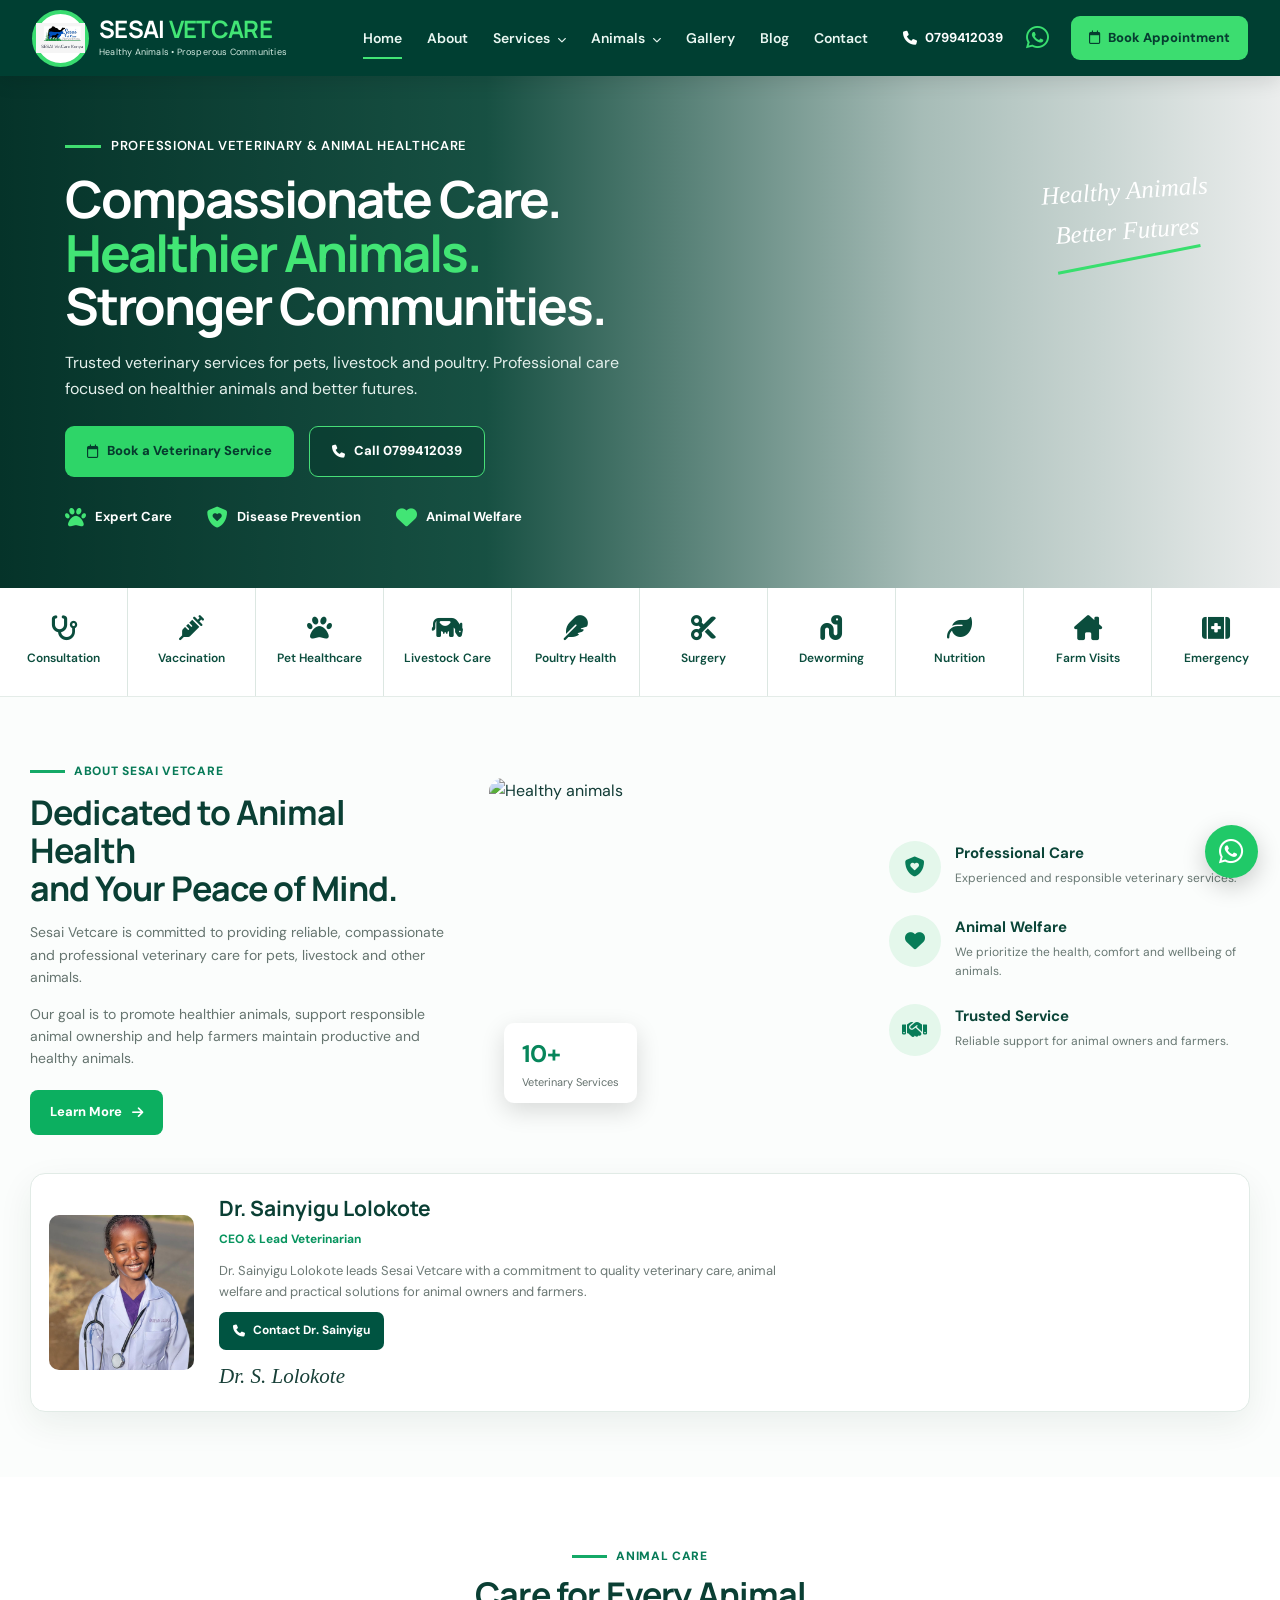
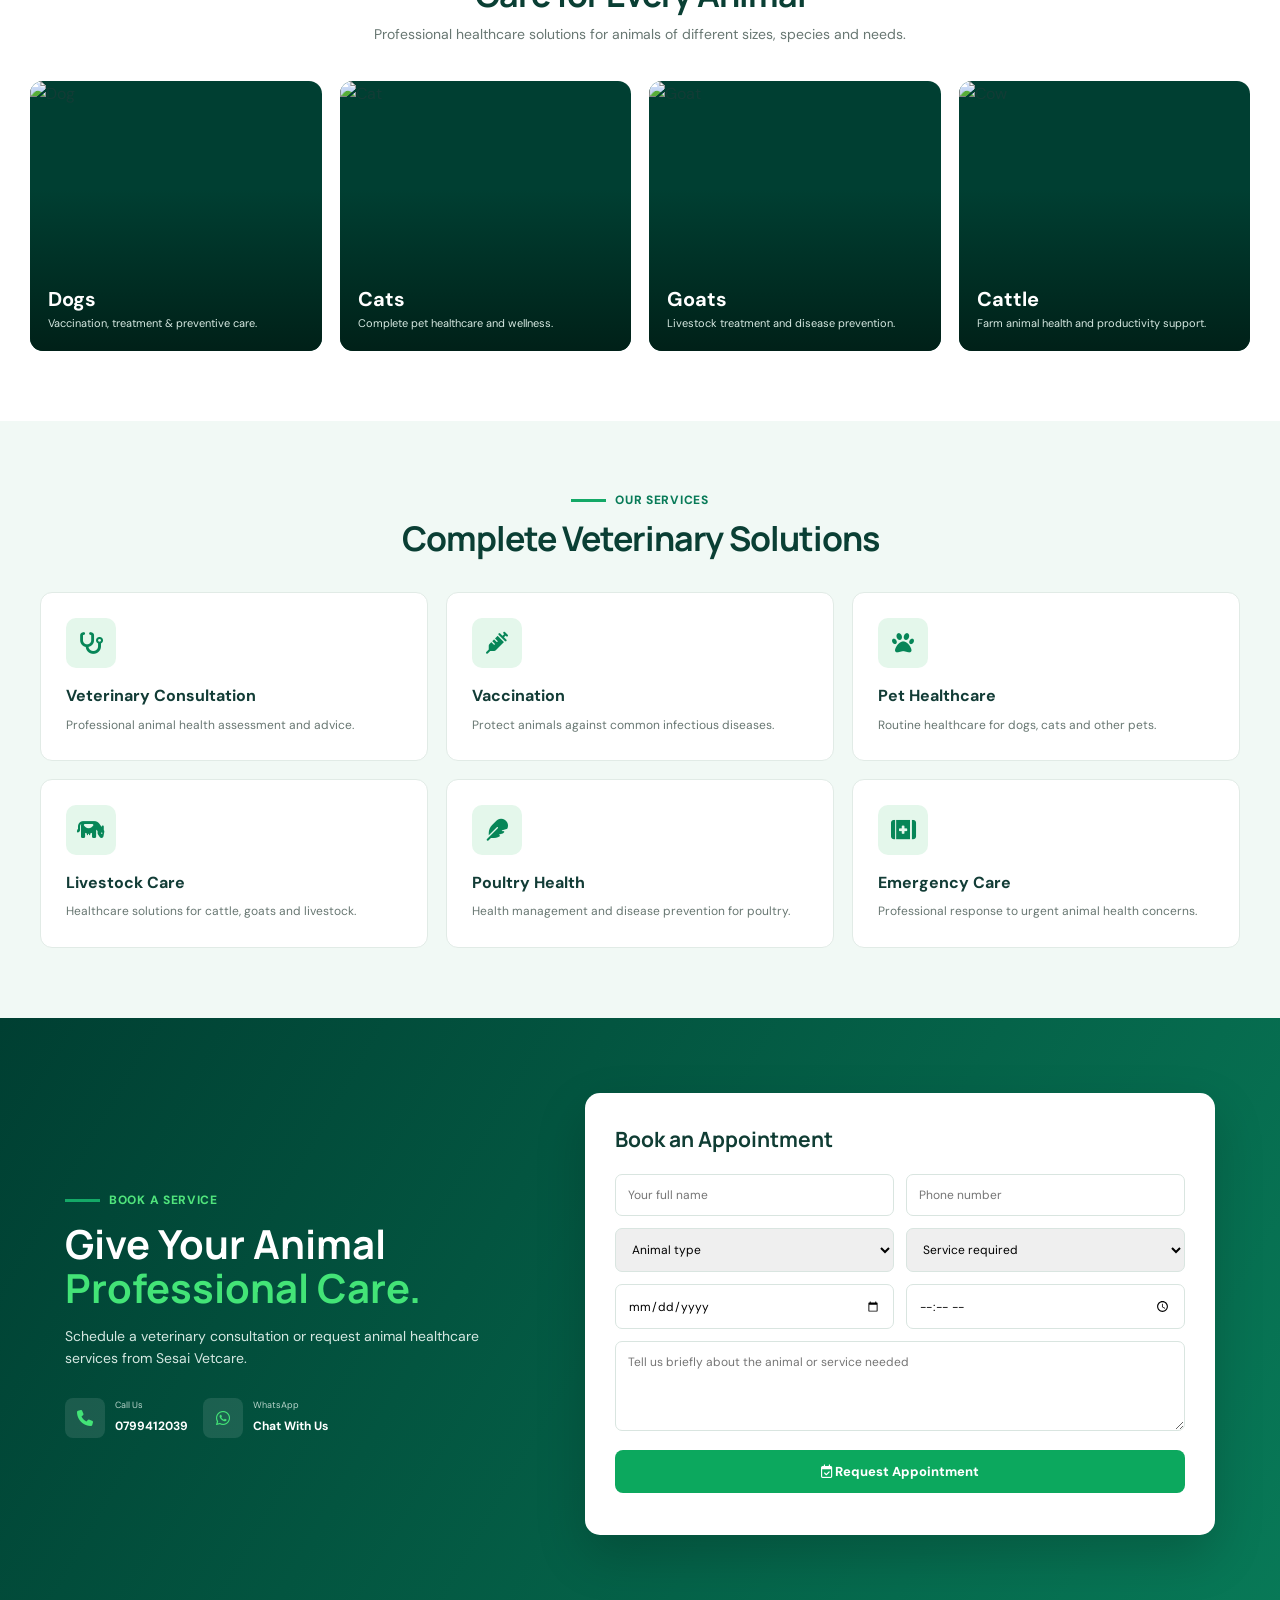
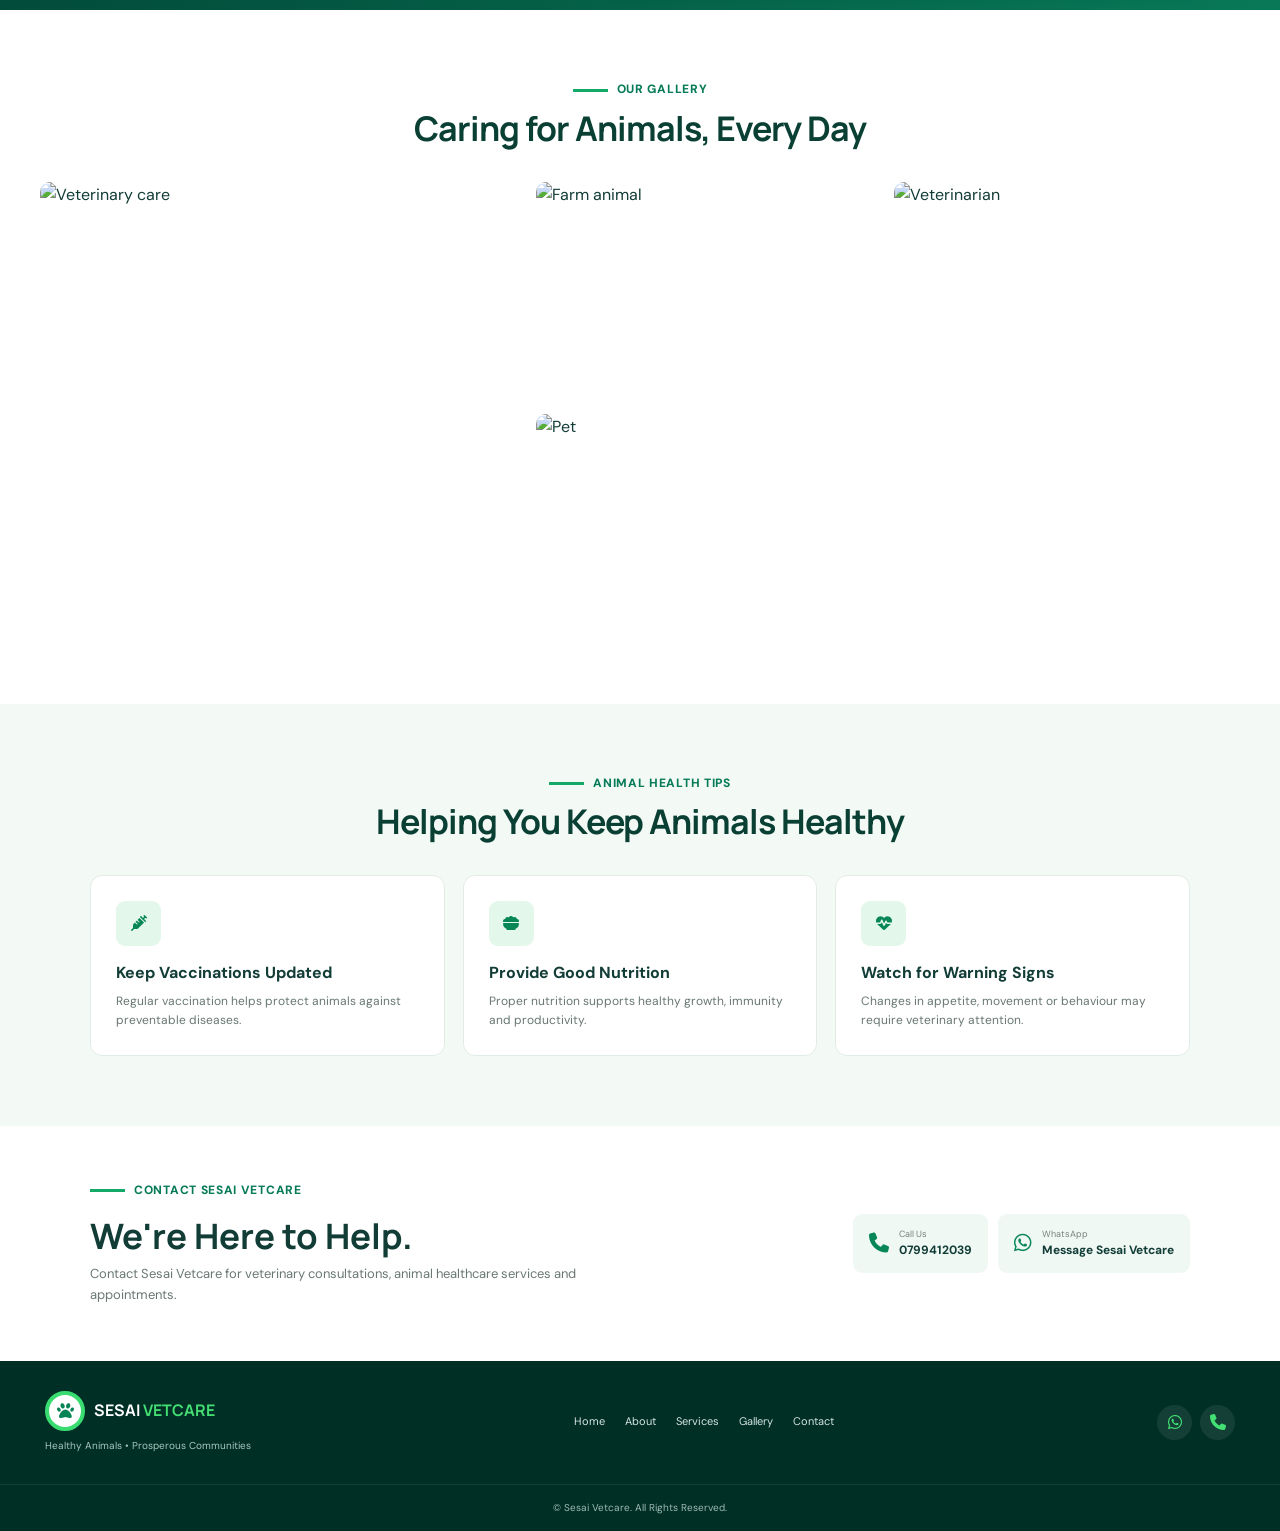
==== index.html @ eaac165d "initial website upload" ====
<!DOCTYPE html>
<html lang="en">
<head>
    <meta charset="UTF-8">
    <meta name="viewport" content="width=device-width, initial-scale=1.0">

    <title>Sesai Vetcare | Professional Veterinary Services</title>

    <meta name="description"
          content="Sesai Vetcare provides professional veterinary and animal healthcare services for pets, livestock and poultry.">

    <link rel="preconnect" href="https://fonts.googleapis.com">
    <link rel="preconnect" href="https://fonts.gstatic.com" crossorigin>

    <link href="https://fonts.googleapis.com/css2?family=DM+Sans:wght@400;500;600;700&family=Manrope:wght@600;700;800&display=swap"
          rel="stylesheet">

    <link rel="stylesheet"
          href="https://cdnjs.cloudflare.com/ajax/libs/font-awesome/6.5.2/css/all.min.css">

    <link rel="stylesheet" href="style.css">
</head>

<body>

<!-- ================= NAVBAR ================= -->

<header class="navbar">

    <div class="nav-container">

        <!-- LOGO -->
        <a href="#home" class="logo">

            <div class="logo-icon">
    <img src="images/WhatsApp Image 2026-09-17 at 19.11.36.jpeg" alt="Sesai Vetcare Logo">
</div>


            <div class="logo-text">
                <strong>SESAI <span>VETCARE</span></strong>
                <small>Healthy Animals • Prosperous Communities</small>
            </div>

        </a>

        <!-- NAVIGATION -->
        <nav class="nav-menu" id="navMenu">

            <a href="#home" class="active">Home</a>
            <a href="#about">About</a>

            <a href="#services">
                Services <i class="fa-solid fa-chevron-down"></i>
            </a>

            <a href="#animals">
                Animals <i class="fa-solid fa-chevron-down"></i>
            </a>

            <a href="#gallery">Gallery</a>
            <a href="#tips">Blog</a>
            <a href="#contact">Contact</a>

        </nav>

        <!-- RIGHT SIDE -->
        <div class="nav-actions">

            <a href="tel:0799412039" class="nav-phone">
                <i class="fa-solid fa-phone"></i>
                <span>0799412039</span>
            </a>

            <a href="https://wa.me/254799412039"
               target="_blank"
               class="whatsapp">
                <i class="fa-brands fa-whatsapp"></i>
            </a>

            <a href="#appointment" class="appointment-btn">
                <i class="fa-regular fa-calendar"></i>
                Book Appointment
            </a>

        </div>

        <!-- MOBILE BUTTON -->
        <button class="mobile-btn" id="mobileBtn">
            <i class="fa-solid fa-bars"></i>
        </button>

    </div>

</header>


<!-- ================= HERO ================= -->

<section class="hero" id="home">

    <div class="hero-overlay"></div>

    <div class="hero-container">

        <div class="hero-content">

            <div class="hero-label">
                <span></span>
                PROFESSIONAL VETERINARY & ANIMAL HEALTHCARE
            </div>

            <h1>
                Compassionate Care.
                <br>
                <span>Healthier Animals.</span>
                <br>
                Stronger Communities.
            </h1>

            <p>
                Trusted veterinary services for pets, livestock and poultry.
                Professional care focused on healthier animals and better futures.
            </p>

            <div class="hero-buttons">

                <a href="#appointment" class="btn-primary">
                    <i class="fa-regular fa-calendar"></i>
                    Book a Veterinary Service
                </a>

                <a href="tel:0799412039" class="btn-outline">
                    <i class="fa-solid fa-phone"></i>
                    Call 0799412039
                </a>

            </div>

            <div class="hero-trust">

                <div>
                    <i class="fa-solid fa-paw"></i>
                    <span>Expert Care</span>
                </div>

                <div>
                    <i class="fa-solid fa-shield-heart"></i>
                    <span>Disease Prevention</span>
                </div>

                <div>
                    <i class="fa-solid fa-heart"></i>
                    <span>Animal Welfare</span>
                </div>

            </div>

        </div>

        <div class="hero-slogan">
            <span>Healthy Animals</span>
            <br>
            <span>Better Futures</span>
        </div>

    </div>

</section>


<!-- ================= SERVICES BAR ================= -->

<section class="service-bar" id="services">

    <div class="service-list">

        <a href="#appointment" class="service-item">
            <i class="fa-solid fa-stethoscope"></i>
            <span>Consultation</span>
        </a>

        <a href="#appointment" class="service-item">
            <i class="fa-solid fa-syringe"></i>
            <span>Vaccination</span>
        </a>

        <a href="#appointment" class="service-item">
            <i class="fa-solid fa-paw"></i>
            <span>Pet Healthcare</span>
        </a>

        <a href="#appointment" class="service-item">
            <i class="fa-solid fa-cow"></i>
            <span>Livestock Care</span>
        </a>

        <a href="#appointment" class="service-item">
            <i class="fa-solid fa-feather"></i>
            <span>Poultry Health</span>
        </a>

        <a href="#appointment" class="service-item">
            <i class="fa-solid fa-scissors"></i>
            <span>Surgery</span>
        </a>

        <a href="#appointment" class="service-item">
            <i class="fa-solid fa-worm"></i>
            <span>Deworming</span>
        </a>

        <a href="#appointment" class="service-item">
            <i class="fa-solid fa-leaf"></i>
            <span>Nutrition</span>
        </a>

        <a href="#appointment" class="service-item">
            <i class="fa-solid fa-house-chimney"></i>
            <span>Farm Visits</span>
        </a>

        <a href="#appointment" class="service-item">
            <i class="fa-solid fa-kit-medical"></i>
            <span>Emergency</span>
        </a>

    </div>

</section>


<!-- ================= ABOUT ================= -->

<section class="about-section" id="about">

    <div class="about-container">

        <div class="about-content">

            <div class="section-label">
                ABOUT SESAI VETCARE
            </div>

            <h2>
                Dedicated to Animal Health
                <br>
                and Your Peace of Mind.
            </h2>

            <p>
                Sesai Vetcare is committed to providing reliable,
                compassionate and professional veterinary care for pets,
                livestock and other animals.
            </p>

            <p>
                Our goal is to promote healthier animals, support responsible
                animal ownership and help farmers maintain productive and
                healthy animals.
            </p>

            <a href="#services" class="learn-btn">
                Learn More
                <i class="fa-solid fa-arrow-right"></i>
            </a>

        </div>


        <!-- ANIMAL IMAGE -->
        <div class="animal-image">

            <img
                src="https://images.unsplash.com/photo-1558788353-f76d92427f16?auto=format&fit=crop&w=900&q=85"
                alt="Healthy animals">

            <div class="animal-badge">
                <strong>10+</strong>
                <span>Veterinary Services</span>
            </div>

        </div>


        <!-- VALUES -->
        <div class="values">

            <div class="value">

                <div class="value-icon">
                    <i class="fa-solid fa-shield-heart"></i>
                </div>

                <div>
                    <h3>Professional Care</h3>
                    <p>
                        Experienced and responsible veterinary services.
                    </p>
                </div>

            </div>


            <div class="value">

                <div class="value-icon">
                    <i class="fa-solid fa-heart"></i>
                </div>

                <div>
                    <h3>Animal Welfare</h3>
                    <p>
                        We prioritize the health, comfort and wellbeing of animals.
                    </p>
                </div>

            </div>


            <div class="value">

                <div class="value-icon">
                    <i class="fa-solid fa-handshake"></i>
                </div>

                <div>
                    <h3>Trusted Service</h3>
                    <p>
                        Reliable support for animal owners and farmers.
                    </p>
                </div>

            </div>

        </div>


        <!-- CEO CARD -->
        <div class="ceo-card">

            <div class="ceo-image">

                <img
                    src="images/WhatsApp Image 2026-09-17 at 17.40.20.jpeg"
                    alt="Dr. Sainyigu Lolokote">

            </div>

            <div class="ceo-info">

                <h3>Dr. Sainyigu Lolokote</h3>

                <span class="ceo-title">
                    CEO & Lead Veterinarian
                </span>

                <p>
                    Dr. Sainyigu Lolokote leads Sesai Vetcare with a
                    commitment to quality veterinary care, animal welfare
                    and practical solutions for animal owners and farmers.
                </p>

                <a href="tel:0799412039" class="ceo-contact">
                    <i class="fa-solid fa-phone"></i>
                    Contact Dr. Sainyigu
                </a>

                <div class="signature">
                    Dr. S. Lolokote
                </div>

            </div>

        </div>

    </div>

</section>


<!-- ================= ANIMALS ================= -->

<section class="animals-section" id="animals">

    <div class="section-heading">

        <div class="section-label">
            ANIMAL CARE
        </div>

        <h2>
            Care for Every Animal
        </h2>

        <p>
            Professional healthcare solutions for animals of different
            sizes, species and needs.
        </p>

    </div>


    <div class="animal-grid">

        <div class="animal-card">

            <img
                src="https://images.unsplash.com/photo-1552053831-71594a27632d?auto=format&fit=crop&w=700&q=85"
                alt="Dog">

            <div>
                <h3>Dogs</h3>
                <p>Vaccination, treatment & preventive care.</p>
            </div>

        </div>


        <div class="animal-card">

            <img
                src="https://images.unsplash.com/photo-1519052537078-e6302a4968d4?auto=format&fit=crop&w=700&q=85"
                alt="Cat">

            <div>
                <h3>Cats</h3>
                <p>Complete pet healthcare and wellness.</p>
            </div>

        </div>


        <div class="animal-card">

            <img
                src="https://images.unsplash.com/photo-1524024973431-2ad916746881?auto=format&fit=crop&w=700&q=85"
                alt="Goat">

            <div>
                <h3>Goats</h3>
                <p>Livestock treatment and disease prevention.</p>
            </div>

        </div>


        <div class="animal-card">

            <img
                src="https://images.unsplash.com/photo-1500595046743-cd271d694d30?auto=format&fit=crop&w=700&q=85"
                alt="Cow">

            <div>
                <h3>Cattle</h3>
                <p>Farm animal health and productivity support.</p>
            </div>

        </div>

    </div>

</section>


<!-- ================= SERVICES ================= -->

<section class="services-section">

    <div class="section-heading">

        <div class="section-label">
            OUR SERVICES
        </div>

        <h2>
            Complete Veterinary Solutions
        </h2>

    </div>


    <div class="services-grid">

        <div class="service-card">
            <i class="fa-solid fa-stethoscope"></i>
            <h3>Veterinary Consultation</h3>
            <p>Professional animal health assessment and advice.</p>
        </div>

        <div class="service-card">
            <i class="fa-solid fa-syringe"></i>
            <h3>Vaccination</h3>
            <p>Protect animals against common infectious diseases.</p>
        </div>

        <div class="service-card">
            <i class="fa-solid fa-paw"></i>
            <h3>Pet Healthcare</h3>
            <p>Routine healthcare for dogs, cats and other pets.</p>
        </div>

        <div class="service-card">
            <i class="fa-solid fa-cow"></i>
            <h3>Livestock Care</h3>
            <p>Healthcare solutions for cattle, goats and livestock.</p>
        </div>

        <div class="service-card">
            <i class="fa-solid fa-feather"></i>
            <h3>Poultry Health</h3>
            <p>Health management and disease prevention for poultry.</p>
        </div>

        <div class="service-card">
            <i class="fa-solid fa-kit-medical"></i>
            <h3>Emergency Care</h3>
            <p>Professional response to urgent animal health concerns.</p>
        </div>

    </div>

</section>


<!-- ================= APPOINTMENT ================= -->

<section class="appointment-section" id="appointment">

    <div class="appointment-container">

        <div class="appointment-text">

            <div class="section-label">
                BOOK A SERVICE
            </div>

            <h2>
                Give Your Animal
                <span>Professional Care.</span>
            </h2>

            <p>
                Schedule a veterinary consultation or request animal
                healthcare services from Sesai Vetcare.
            </p>

            <div class="contact-mini">

                <a href="tel:0799412039">
                    <i class="fa-solid fa-phone"></i>
                    <div>
                        <small>Call Us</small>
                        <strong>0799412039</strong>
                    </div>
                </a>

                <a href="https://wa.me/254799412039" target="_blank">
                    <i class="fa-brands fa-whatsapp"></i>
                    <div>
                        <small>WhatsApp</small>
                        <strong>Chat With Us</strong>
                    </div>
                </a>

            </div>

        </div>


        <form class="appointment-form" id="appointmentForm">

            <h3>Book an Appointment</h3>

            <div class="form-row">

                <input
                    type="text"
                    id="name"
                    placeholder="Your full name"
                    required>

                <input
                    type="tel"
                    id="phone"
                    placeholder="Phone number"
                    required>

            </div>


            <div class="form-row">

                <select id="animal" required>

                    <option value="">Animal type</option>
                    <option>Dog</option>
                    <option>Cat</option>
                    <option>Cattle</option>
                    <option>Goat</option>
                    <option>Sheep</option>
                    <option>Poultry</option>
                    <option>Other</option>

                </select>


                <select id="service" required>

                    <option value="">Service required</option>
                    <option>Consultation</option>
                    <option>Vaccination</option>
                    <option>Pet Healthcare</option>
                    <option>Livestock Care</option>
                    <option>Poultry Health</option>
                    <option>Deworming</option>
                    <option>Emergency</option>

                </select>

            </div>


            <div class="form-row">

                <input
                    type="date"
                    id="date"
                    required>

                <input
                    type="time"
                    id="time"
                    required>

            </div>


            <textarea
                id="message"
                rows="4"
                placeholder="Tell us briefly about the animal or service needed"></textarea>


            <button type="submit" class="submit-btn">

                <i class="fa-regular fa-calendar-check"></i>
                Request Appointment

            </button>

            <div id="formMessage"></div>

        </form>

    </div>

</section>


<!-- ================= GALLERY ================= -->

<section class="gallery-section" id="gallery">

    <div class="section-heading">

        <div class="section-label">
            OUR GALLERY
        </div>

        <h2>
            Caring for Animals, Every Day
        </h2>

    </div>


    <div class="gallery">

        <img src="https://images.unsplash.com/photo-1537151625747-768eb6cf92b2?auto=format&fit=crop&w=900&q=85"
             alt="Veterinary care">

        <img src="https://images.unsplash.com/photo-1599443015574-b2b8c7b1f2c4?auto=format&fit=crop&w=900&q=85"
             alt="Farm animal">

        <img src="https://images.unsplash.com/photo-1576201836106-db1758fd1c97?auto=format&fit=crop&w=900&q=85"
             alt="Veterinarian">

        <img src="https://images.unsplash.com/photo-1548199973-03cce0bbc87b?auto=format&fit=crop&w=900&q=85"
             alt="Pet">

    </div>

</section>


<!-- ================= HEALTH TIPS ================= -->

<section class="tips-section" id="tips">

    <div class="section-heading">

        <div class="section-label">
            ANIMAL HEALTH TIPS
        </div>

        <h2>
            Helping You Keep Animals Healthy
        </h2>

    </div>


    <div class="tips-grid">

        <article class="tip-card">

            <div class="tip-icon">
                <i class="fa-solid fa-syringe"></i>
            </div>

            <h3>Keep Vaccinations Updated</h3>

            <p>
                Regular vaccination helps protect animals against
                preventable diseases.
            </p>

        </article>


        <article class="tip-card">

            <div class="tip-icon">
                <i class="fa-solid fa-bowl-food"></i>
            </div>

            <h3>Provide Good Nutrition</h3>

            <p>
                Proper nutrition supports healthy growth,
                immunity and productivity.
            </p>

        </article>


        <article class="tip-card">

            <div class="tip-icon">
                <i class="fa-solid fa-heart-pulse"></i>
            </div>

            <h3>Watch for Warning Signs</h3>

            <p>
                Changes in appetite, movement or behaviour may
                require veterinary attention.
            </p>

        </article>

    </div>

</section>


<!-- ================= CONTACT ================= -->

<section class="contact-section" id="contact">

    <div class="contact-container">

        <div>

            <div class="section-label">
                CONTACT SESAI VETCARE
            </div>

            <h2>
                We're Here to Help.
            </h2>

            <p>
                Contact Sesai Vetcare for veterinary consultations,
                animal healthcare services and appointments.
            </p>

        </div>


        <div class="contact-actions">

            <a href="tel:0799412039" class="contact-btn">

                <i class="fa-solid fa-phone"></i>

                <div>
                    <small>Call Us</small>
                    <strong>0799412039</strong>
                </div>

            </a>


            <a href="https://wa.me/254799412039"
               target="_blank"
               class="contact-btn">

                <i class="fa-brands fa-whatsapp"></i>

                <div>
                    <small>WhatsApp</small>
                    <strong>Message Sesai Vetcare</strong>
                </div>

            </a>

        </div>

    </div>

</section>


<!-- ================= FOOTER ================= -->

<footer>

    <div class="footer-container">

        <div class="footer-brand">

            <div class="footer-logo">

                <div class="logo-icon">
                    <i class="fa-solid fa-paw"></i>
                </div>

                <strong>
                    SESAI <span>VETCARE</span>
                </strong>

            </div>

            <p>
                Healthy Animals • Prosperous Communities
            </p>

        </div>


        <div class="footer-links">

            <a href="#home">Home</a>
            <a href="#about">About</a>
            <a href="#services">Services</a>
            <a href="#gallery">Gallery</a>
            <a href="#contact">Contact</a>

        </div>


        <div class="footer-social">

            <a href="https://wa.me/254799412039" target="_blank">
                <i class="fa-brands fa-whatsapp"></i>
            </a>

            <a href="tel:0799412039">
                <i class="fa-solid fa-phone"></i>
            </a>

        </div>

    </div>


    <div class="copyright">

        © <span id="year"></span> Sesai Vetcare.
        All Rights Reserved.

    </div>

</footer>


<!-- FLOATING WHATSAPP -->

<a href="https://wa.me/254799412039"
   target="_blank"
   class="floating-whatsapp">

    <i class="fa-brands fa-whatsapp"></i>

</a>


<script src="script.js"></script>

</body>
</html>
---- style.css ----
/* =========================
   GLOBAL
========================= */

* {
    margin: 0;
    padding: 0;
    box-sizing: border-box;
}

html {
    scroll-behavior: smooth;
}

body {
    font-family: "DM Sans", sans-serif;
    color: #123c36;
    background: #ffffff;
    line-height: 1.6;
}

a {
    text-decoration: none;
    color: inherit;
}

img {
    width: 100%;
    display: block;
}

button,
input,
select,
textarea {
    font-family: inherit;
}

:root {
    --green-dark: #003f32;
    --green: #087f5b;
    --green-light: #32d46b;
    --mint: #eaf8f0;
    --text: #123c36;
    --muted: #64736f;
    --white: #ffffff;
    --border: #dce8e3;
}


/* =========================
   NAVBAR
========================= */

.navbar {
    height: 76px;
    background: #003f32;
    color: white;
    position: sticky;
    top: 0;
    z-index: 1000;
    box-shadow: 0 4px 20px rgba(0,0,0,.12);
}

.nav-container {
    max-width: 1450px;
    height: 100%;
    margin: auto;
    padding: 0 32px;

    display: flex;
    align-items: center;
    gap: 35px;
}


/* LOGO */

.logo {
    display: flex;
    align-items: center;
    gap: 10px;
    flex-shrink: 0;
}

.logo-icon {
    width: 57px;
    height: 57px;

    display: flex;
    align-items: center;
    justify-content: center;

    border-radius: 50%;

    background: white;
    color: #078456;

    border: 4px solid #39dc70;

    font-size: 25px;
}

.logo-text strong {
    display: block;

    font-family: "Manrope", sans-serif;
    font-size: 24px;
    line-height: 1;
    letter-spacing: -.7px;
}

.logo-text strong span {
    color: #42e575;
}

.logo-text small {
    display: block;
    font-size: 9px;
    margin-top: 4px;
    color: #d3ebe2;
    letter-spacing: .2px;
}


/* NAV MENU */

.nav-menu {
    display: flex;
    align-items: center;
    gap: 25px;
    margin-left: auto;
}

.nav-menu a {
    position: relative;
    font-size: 14px;
    font-weight: 600;
    color: #e9f7f2;
    padding: 27px 0;
    white-space: nowrap;
}

.nav-menu a i {
    font-size: 9px;
    margin-left: 4px;
}

.nav-menu a::after {
    content: "";
    position: absolute;
    left: 0;
    bottom: 17px;
    width: 0;
    height: 2px;
    background: #42e575;
    transition: .3s;
}

.nav-menu a:hover::after,
.nav-menu a.active::after {
    width: 100%;
}


/* NAV ACTIONS */

.nav-actions {
    display: flex;
    align-items: center;
    gap: 15px;
}

.nav-phone {
    display: flex;
    align-items: center;
    gap: 8px;
    font-size: 13px;
    font-weight: 700;
}

.nav-phone i {
    font-size: 14px;
}

.whatsapp {
    width: 38px;
    height: 38px;

    display: flex;
    align-items: center;
    justify-content: center;

    color: #39df70;
    font-size: 26px;
}

.appointment-btn {
    background: #3cdd70;
    color: #063d30;

    padding: 12px 18px;
    border-radius: 9px;

    font-size: 13px;
    font-weight: 800;

    display: flex;
    align-items: center;
    gap: 8px;

    transition: .3s;
}

.appointment-btn:hover {
    transform: translateY(-2px);
    background: white;
}


/* MOBILE BUTTON */

.mobile-btn {
    display: none;
    background: none;
    border: 0;
    color: white;
    font-size: 25px;
}


/* =========================
   HERO
========================= */

.hero {
    min-height: 450px;

    position: relative;

    background-image:
        url("https://images.unsplash.com/photo-1596492784531-6e6eb5ea9993?auto=format&fit=crop&w=1900&q=90");

    background-size: cover;
    background-position: center;
    color: white;

    overflow: hidden;
}

.hero-overlay {
    position: absolute;
    inset: 0;

    background:
        linear-gradient(
            90deg,
            rgba(0,47,37,.98) 0%,
            rgba(0,63,48,.91) 38%,
            rgba(0,63,48,.35) 72%,
            rgba(0,30,22,.08) 100%
        );
}

.hero-container {
    max-width: 1450px;
    min-height: 450px;

    margin: auto;
    padding: 60px 65px;

    position: relative;
    z-index: 2;

    display: flex;
    align-items: center;
}

.hero-content {
    max-width: 670px;
}

.hero-label {
    display: flex;
    align-items: center;
    gap: 10px;

    font-size: 13px;
    font-weight: 600;
    letter-spacing: .7px;

    margin-bottom: 15px;
}

.hero-label span {
    width: 36px;
    height: 3px;
    background: #40dd70;
}

.hero h1 {
    font-family: "Manrope", sans-serif;
    font-size: clamp(38px, 4vw, 62px);
    line-height: 1.05;
    letter-spacing: -2px;
}

.hero h1 span {
    color: #42e575;
}

.hero p {
    margin-top: 17px;
    max-width: 560px;

    color: #e4f0ec;
    font-size: 16px;
}

.hero-buttons {
    display: flex;
    gap: 15px;
    margin-top: 25px;
}

.btn-primary,
.btn-outline {
    padding: 14px 22px;

    border-radius: 9px;

    font-size: 13px;
    font-weight: 800;

    display: inline-flex;
    align-items: center;
    gap: 9px;

    transition: .3s;
}

.btn-primary {
    background: #2ed568;
    color: #063b2e;
}

.btn-primary:hover {
    background: white;
    transform: translateY(-2px);
}

.btn-outline {
    border: 1px solid #47df78;
    color: white;
    background: rgba(0,50,38,.35);
}

.btn-outline:hover {
    background: #42df73;
    color: #073d30;
}

.hero-trust {
    display: flex;
    gap: 35px;
    margin-top: 30px;
}

.hero-trust div {
    display: flex;
    align-items: center;
    gap: 9px;

    font-size: 13px;
    font-weight: 700;
}

.hero-trust i {
    color: #42e575;
    font-size: 21px;
}

.hero-slogan {
    position: absolute;
    right: 70px;
    top: 95px;

    color: white;
    font-family: cursive;
    font-size: 25px;
    font-style: italic;

    transform: rotate(-4deg);
    text-align: center;
}

.hero-slogan::after {
    content: "";
    display: block;

    width: 145px;
    height: 3px;

    margin: 7px auto;

    background: #38df6e;
    transform: rotate(-7deg);
}


/* =========================
   SERVICE BAR
========================= */

.service-bar {
    background: white;
    border-bottom: 1px solid #e4ece8;
}

.service-list {
    max-width: 1450px;
    margin: auto;

    display: grid;
    grid-template-columns: repeat(10, 1fr);
}

.service-item {
    min-height: 108px;

    display: flex;
    flex-direction: column;
    align-items: center;
    justify-content: center;

    gap: 8px;

    border-right: 1px solid #dce7e2;

    color: #0b4d3d;

    transition: .3s;
}

.service-item:last-child {
    border-right: 0;
}

.service-item i {
    font-size: 25px;
}

.service-item span {
    font-size: 12px;
    font-weight: 600;
}

.service-item:hover {
    background: #f0faf5;
    color: #07945f;
}


/* =========================
   ABOUT
========================= */

.about-section {
    padding: 65px 30px;
    background: #fbfdfc;
}

.about-container {
    max-width: 1380px;
    margin: auto;

    display: grid;
    grid-template-columns: 1.05fr .9fr .9fr;
    gap: 38px;
    align-items: center;
}

.section-label {
    color: #087b58;
    font-size: 12px;
    font-weight: 800;
    letter-spacing: .7px;

    display: flex;
    align-items: center;
    gap: 9px;
}

.section-label::before {
    content: "";
    width: 35px;
    height: 3px;
    background: #14a967;
}

.about-content h2,
.section-heading h2 {
    font-family: "Manrope", sans-serif;
    color: #0a3f34;

    font-size: 34px;
    line-height: 1.12;

    margin-top: 12px;
    letter-spacing: -1px;
}

.about-content p {
    color: #65746f;
    font-size: 14px;
    margin-top: 14px;
}

.learn-btn {
    display: inline-flex;
    align-items: center;
    gap: 10px;

    background: #0caf60;
    color: white;

    padding: 12px 20px;
    border-radius: 8px;

    font-size: 13px;
    font-weight: 800;

    margin-top: 20px;
}

.learn-btn:hover {
    background: #006b4e;
}


/* ANIMAL IMAGE */

.animal-image {
    position: relative;
}

.animal-image img {
    height: 340px;
    object-fit: cover;
    border-radius: 14px;
}

.animal-badge {
    position: absolute;
    bottom: 15px;
    left: 15px;

    background: white;
    padding: 12px 18px;

    border-radius: 10px;

    box-shadow: 0 8px 25px rgba(0,0,0,.14);

    display: flex;
    flex-direction: column;
}

.animal-badge strong {
    color: #07865b;
    font-size: 24px;
}

.animal-badge span {
    font-size: 11px;
    color: #64716d;
}


/* VALUES */

.values {
    display: flex;
    flex-direction: column;
    gap: 22px;
}

.value {
    display: flex;
    align-items: flex-start;
    gap: 14px;
}

.value-icon {
    flex-shrink: 0;

    width: 52px;
    height: 52px;

    border-radius: 50%;

    background: #e4f7eb;
    color: #087c58;

    display: flex;
    align-items: center;
    justify-content: center;

    font-size: 20px;
}

.value h3 {
    font-size: 15px;
    color: #0b4538;
}

.value p {
    font-size: 12px;
    color: #687873;
    margin-top: 4px;
}


/* CEO CARD */

.ceo-card {
    grid-column: 1 / -1;

    display: flex;
    align-items: center;

    background: white;

    border: 1px solid #e1ebe6;
    border-radius: 15px;

    padding: 18px;

    box-shadow: 0 12px 35px rgba(0,50,35,.07);
}

.ceo-image {
    width: 145px;
    height: 155px;
    flex-shrink: 0;
}

.ceo-image img {
    width: 100%;
    height: 100%;
    object-fit: cover;
    object-position: center;
    border-radius: 10px;
}

.ceo-info {
    padding: 0 25px;
}

.ceo-info h3 {
    font-family: "Manrope", sans-serif;
    font-size: 21px;
    color: #0a3f34;
}

.ceo-title {
    color: #07945e;
    font-size: 12px;
    font-weight: 700;
}

.ceo-info p {
    color: #6c7975;
    font-size: 13px;
    max-width: 600px;
    margin: 10px 0;
}

.ceo-contact {
    display: inline-flex;
    align-items: center;
    gap: 8px;

    background: #005441;
    color: white;

    padding: 9px 14px;
    border-radius: 7px;

    font-size: 12px;
    font-weight: 700;
}

.signature {
    margin-top: 10px;
    font-family: cursive;
    font-style: italic;
    font-size: 21px;
    color: #173f37;
}


/* =========================
   SECTION HEADING
========================= */

.section-heading {
    max-width: 800px;
    margin: 0 auto 35px;
    text-align: center;
}

.section-heading .section-label {
    justify-content: center;
}

.section-heading h2 {
    margin-top: 9px;
}

.section-heading p {
    margin-top: 10px;
    color: #687772;
    font-size: 14px;
}


/* =========================
   ANIMALS
========================= */

.animals-section {
    padding: 70px 30px;
    background: white;
}

.animal-grid {
    max-width: 1250px;
    margin: auto;

    display: grid;
    grid-template-columns: repeat(4, 1fr);
    gap: 18px;
}

.animal-card {
    position: relative;
    overflow: hidden;
    border-radius: 13px;
    height: 270px;
    background: #003f32;
}

.animal-card img {
    height: 100%;
    object-fit: cover;
    transition: .5s;
}

.animal-card:hover img {
    transform: scale(1.07);
}

.animal-card::after {
    content: "";
    position: absolute;
    inset: 40% 0 0;

    background: linear-gradient(
        transparent,
        rgba(0,30,22,.92)
    );
}

.animal-card div {
    position: absolute;
    z-index: 2;
    bottom: 18px;
    left: 18px;
    right: 18px;
    color: white;
}

.animal-card h3 {
    font-size: 20px;
}

.animal-card p {
    font-size: 11px;
    color: #d6e9e2;
}


/* =========================
   SERVICES
========================= */

.services-section {
    padding: 70px 30px;
    background: #f1f9f5;
}

.services-grid {
    max-width: 1200px;
    margin: auto;

    display: grid;
    grid-template-columns: repeat(3, 1fr);
    gap: 18px;
}

.service-card {
    background: white;

    border: 1px solid #e1ebe6;
    border-radius: 12px;

    padding: 25px;

    transition: .3s;
}

.service-card:hover {
    transform: translateY(-5px);
    box-shadow: 0 15px 30px rgba(0,50,35,.08);
}

.service-card > i {
    width: 50px;
    height: 50px;

    display: flex;
    align-items: center;
    justify-content: center;

    background: #e4f7eb;
    color: #078658;

    border-radius: 10px;

    font-size: 22px;
}

.service-card h3 {
    margin-top: 15px;
    font-size: 16px;
}

.service-card p {
    margin-top: 7px;
    font-size: 12px;
    color: #687772;
}


/* =========================
   APPOINTMENT
========================= */

.appointment-section {
    padding: 75px 30px;

    background:
        linear-gradient(
            120deg,
            #003f32,
            #087957
        );

    color: white;
}

.appointment-container {
    max-width: 1150px;
    margin: auto;

    display: grid;
    grid-template-columns: .85fr 1.15fr;
    gap: 55px;

    align-items: center;
}

.appointment-text .section-label {
    color: #50e47c;
}

.appointment-text h2 {
    font-family: "Manrope", sans-serif;
    font-size: 40px;
    line-height: 1.1;
    margin-top: 12px;
}

.appointment-text h2 span {
    color: #43e477;
}

.appointment-text > p {
    color: #d5e8e2;
    font-size: 14px;
    margin-top: 15px;
}

.contact-mini {
    display: flex;
    gap: 15px;
    margin-top: 28px;
}

.contact-mini a {
    display: flex;
    gap: 10px;
    align-items: center;
}

.contact-mini i {
    width: 40px;
    height: 40px;

    display: flex;
    align-items: center;
    justify-content: center;

    background: rgba(255,255,255,.1);
    border-radius: 8px;

    color: #43e477;
}

.contact-mini small {
    display: block;
    font-size: 9px;
    color: #b8d4ca;
}

.contact-mini strong {
    font-size: 12px;
}


/* FORM */

.appointment-form {
    background: white;
    color: #103d34;

    padding: 30px;

    border-radius: 15px;

    box-shadow: 0 20px 50px rgba(0,0,0,.18);
}

.appointment-form h3 {
    font-family: "Manrope", sans-serif;
    font-size: 21px;
    margin-bottom: 18px;
}

.form-row {
    display: grid;
    grid-template-columns: 1fr 1fr;
    gap: 12px;
    margin-bottom: 12px;
}

.appointment-form input,
.appointment-form select,
.appointment-form textarea {
    width: 100%;

    border: 1px solid #d9e5e0;
    border-radius: 7px;

    padding: 12px;

    font-size: 12px;
    outline: none;
}

.appointment-form textarea {
    resize: vertical;
}

.appointment-form input:focus,
.appointment-form select:focus,
.appointment-form textarea:focus {
    border-color: #10a866;
}

.submit-btn {
    width: 100%;

    margin-top: 12px;

    border: 0;
    border-radius: 8px;

    padding: 13px;

    background: #0ca85e;
    color: white;

    font-size: 13px;
    font-weight: 800;

    cursor: pointer;
}

.submit-btn:hover {
    background: #006c4f;
}

#formMessage {
    margin-top: 12px;
    font-size: 12px;
    color: #07865a;
    font-weight: 700;
}


/* =========================
   GALLERY
========================= */

.gallery-section {
    padding: 70px 30px;
}

.gallery {
    max-width: 1200px;
    margin: auto;

    display: grid;
    grid-template-columns: 1.4fr 1fr 1fr;
    grid-template-rows: 220px 220px;

    gap: 12px;
}

.gallery img {
    height: 100%;
    object-fit: cover;
    border-radius: 10px;
}

.gallery img:first-child {
    grid-row: span 2;
}


/* =========================
   TIPS
========================= */

.tips-section {
    padding: 70px 30px;
    background: #f3faf6;
}

.tips-grid {
    max-width: 1100px;
    margin: auto;

    display: grid;
    grid-template-columns: repeat(3, 1fr);
    gap: 18px;
}

.tip-card {
    background: white;
    padding: 25px;
    border-radius: 12px;
    border: 1px solid #e2ece7;
}

.tip-icon {
    width: 45px;
    height: 45px;

    border-radius: 9px;

    background: #e3f7ea;
    color: #078658;

    display: flex;
    align-items: center;
    justify-content: center;
}

.tip-card h3 {
    margin-top: 14px;
    font-size: 16px;
}

.tip-card p {
    color: #687772;
    font-size: 12px;
    margin-top: 6px;
}


/* =========================
   CONTACT
========================= */

.contact-section {
    padding: 55px 30px;
    background: white;
}

.contact-container {
    max-width: 1100px;
    margin: auto;

    display: flex;
    justify-content: space-between;
    align-items: center;
    gap: 30px;
}

.contact-container h2 {
    font-family: "Manrope", sans-serif;
    font-size: 35px;
    margin-top: 8px;
}

.contact-container p {
    max-width: 570px;
    color: #697873;
    font-size: 13px;
}

.contact-actions {
    display: flex;
    gap: 10px;
}

.contact-btn {
    display: flex;
    align-items: center;
    gap: 10px;

    background: #f0f8f4;

    padding: 13px 16px;

    border-radius: 9px;
}

.contact-btn > i {
    color: #078658;
    font-size: 20px;
}

.contact-btn small {
    display: block;
    color: #76827f;
    font-size: 9px;
}

.contact-btn strong {
    display: block;
    font-size: 12px;
}


/* =========================
   FOOTER
========================= */

footer {
    background: #002f26;
    color: white;
}

.footer-container {
    max-width: 1250px;
    margin: auto;

    padding: 30px;

    display: flex;
    align-items: center;
    justify-content: space-between;

    gap: 30px;
}

.footer-logo {
    display: flex;
    align-items: center;
    gap: 9px;
}

.footer-logo .logo-icon {
    width: 40px;
    height: 40px;
    font-size: 17px;
}

.footer-logo strong {
    font-family: "Manrope", sans-serif;
}

.footer-logo strong span {
    color: #43df73;
}

.footer-brand p {
    font-size: 10px;
    color: #a9c7bd;
    margin-top: 7px;
}

.footer-links {
    display: flex;
    gap: 20px;
}

.footer-links a {
    font-size: 11px;
    color: #d4e5df;
}

.footer-social {
    display: flex;
    gap: 8px;
}

.footer-social a {
    width: 35px;
    height: 35px;

    display: flex;
    align-items: center;
    justify-content: center;

    border-radius: 50%;

    background: rgba(255,255,255,.08);
    color: #43df73;
}

.copyright {
    border-top: 1px solid rgba(255,255,255,.08);

    text-align: center;

    padding: 15px;

    font-size: 10px;
    color: #9dbbb1;
}


/* =========================
   FLOATING WHATSAPP
========================= */

.floating-whatsapp {
    position: fixed;

    right: 22px;
    bottom: 22px;

    width: 53px;
    height: 53px;

    border-radius: 50%;

    background: #20c968;
    color: white;

    display: flex;
    align-items: center;
    justify-content: center;

    font-size: 28px;

    box-shadow: 0 8px 25px rgba(0,0,0,.2);

    z-index: 999;
}

.floating-whatsapp:hover {
    transform: scale(1.08);
}


/* =========================
   RESPONSIVE
========================= */

@media(max-width: 1200px) {

    .nav-container {
        gap: 20px;
        padding: 0 20px;
    }

    .nav-menu {
        gap: 15px;
    }

    .nav-phone span {
        display: none;
    }

    .hero-container {
        padding: 55px 40px;
    }

    .service-list {
        grid-template-columns: repeat(5, 1fr);
    }

    .service-item:nth-child(5) {
        border-right: 0;
    }

}


@media(max-width: 950px) {

    .nav-menu,
    .nav-actions {
        display: none;
    }

    .mobile-btn {
        display: block;
        margin-left: auto;
    }

    .nav-menu.show {
        position: absolute;

        top: 76px;
        left: 0;
        right: 0;

        display: flex;
        flex-direction: column;
        align-items: stretch;

        background: #003f32;

        padding: 15px 25px;

        box-shadow: 0 10px 20px rgba(0,0,0,.15);
    }

    .nav-menu.show a {
        padding: 12px;
    }

    .nav-menu.show a::after {
        display: none;
    }

    .hero-slogan {
        display: none;
    }

    .about-container {
        grid-template-columns: 1fr 1fr;
    }

    .values {
        grid-column: span 2;
        display: grid;
        grid-template-columns: repeat(3, 1fr);
    }

    .animal-grid {
        grid-template-columns: repeat(2, 1fr);
    }

    .appointment-container {
        grid-template-columns: 1fr;
    }

    .contact-container {
        flex-direction: column;
        align-items: flex-start;
    }

}


@media(max-width: 650px) {

    .navbar {
        height: 68px;
    }

    .nav-container {
        padding: 0 15px;
    }

    .logo-icon {
        width: 47px;
        height: 47px;
        border-width: 3px;
    }

    .logo-text strong {
        font-size: 19px;
    }

    .logo-text small {
        font-size: 7px;
    }

    .hero {
        min-height: 560px;
    }

    .hero-container {
        min-height: 560px;
        padding: 45px 22px;
        align-items: flex-start;
    }

    .hero h1 {
        font-size: 38px;
        letter-spacing: -1.3px;
    }

    .hero p {
        font-size: 14px;
    }

    .hero-buttons {
        flex-direction: column;
        align-items: flex-start;
    }

    .btn-primary,
    .btn-outline {
        width: 100%;
        justify-content: center;
    }

    .hero-trust {
        gap: 15px;
        flex-wrap: wrap;
    }

    .hero-trust div {
        font-size: 11px;
    }

    .service-list {
        grid-template-columns: repeat(2, 1fr);
    }

    .service-item {
        min-height: 85px;
        border-bottom: 1px solid #dce7e2;
    }

    .about-section,
    .animals-section,
    .services-section,
    .gallery-section,
    .tips-section {
        padding: 50px 18px;
    }

    .about-container {
        grid-template-columns: 1fr;
        gap: 25px;
    }

    .values {
        grid-column: auto;
        display: flex;
    }

    .ceo-card {
        flex-direction: column;
        align-items: stretch;
    }

    .ceo-image {
        width: 100%;
        height: 260px;
    }

    .ceo-info {
        padding: 18px 5px 5px;
    }

    .animal-grid,
    .services-grid,
    .tips-grid {
        grid-template-columns: 1fr;
    }

    .animal-card {
        height: 250px;
    }

    .appointment-section {
        padding: 55px 18px;
    }

    .appointment-text h2 {
        font-size: 32px;
    }

    .form-row {
        grid-template-columns: 1fr;
    }

    .contact-mini {
        flex-direction: column;
    }

    .gallery {
        display: grid;
        grid-template-columns: 1fr 1fr;
        grid-template-rows: repeat(2, 180px);
    }

    .gallery img:first-child {
        grid-row: span 1;
    }

    .contact-section {
        padding: 50px 18px;
    }

    .contact-container h2 {
        font-size: 30px;
    }

    .contact-actions {
        flex-direction: column;
        width: 100%;
    }

    .contact-btn {
        width: 100%;
    }

    .footer-container {
        flex-direction: column;
        align-items: flex-start;
    }

    .footer-links {
        flex-wrap: wrap;
    }

}
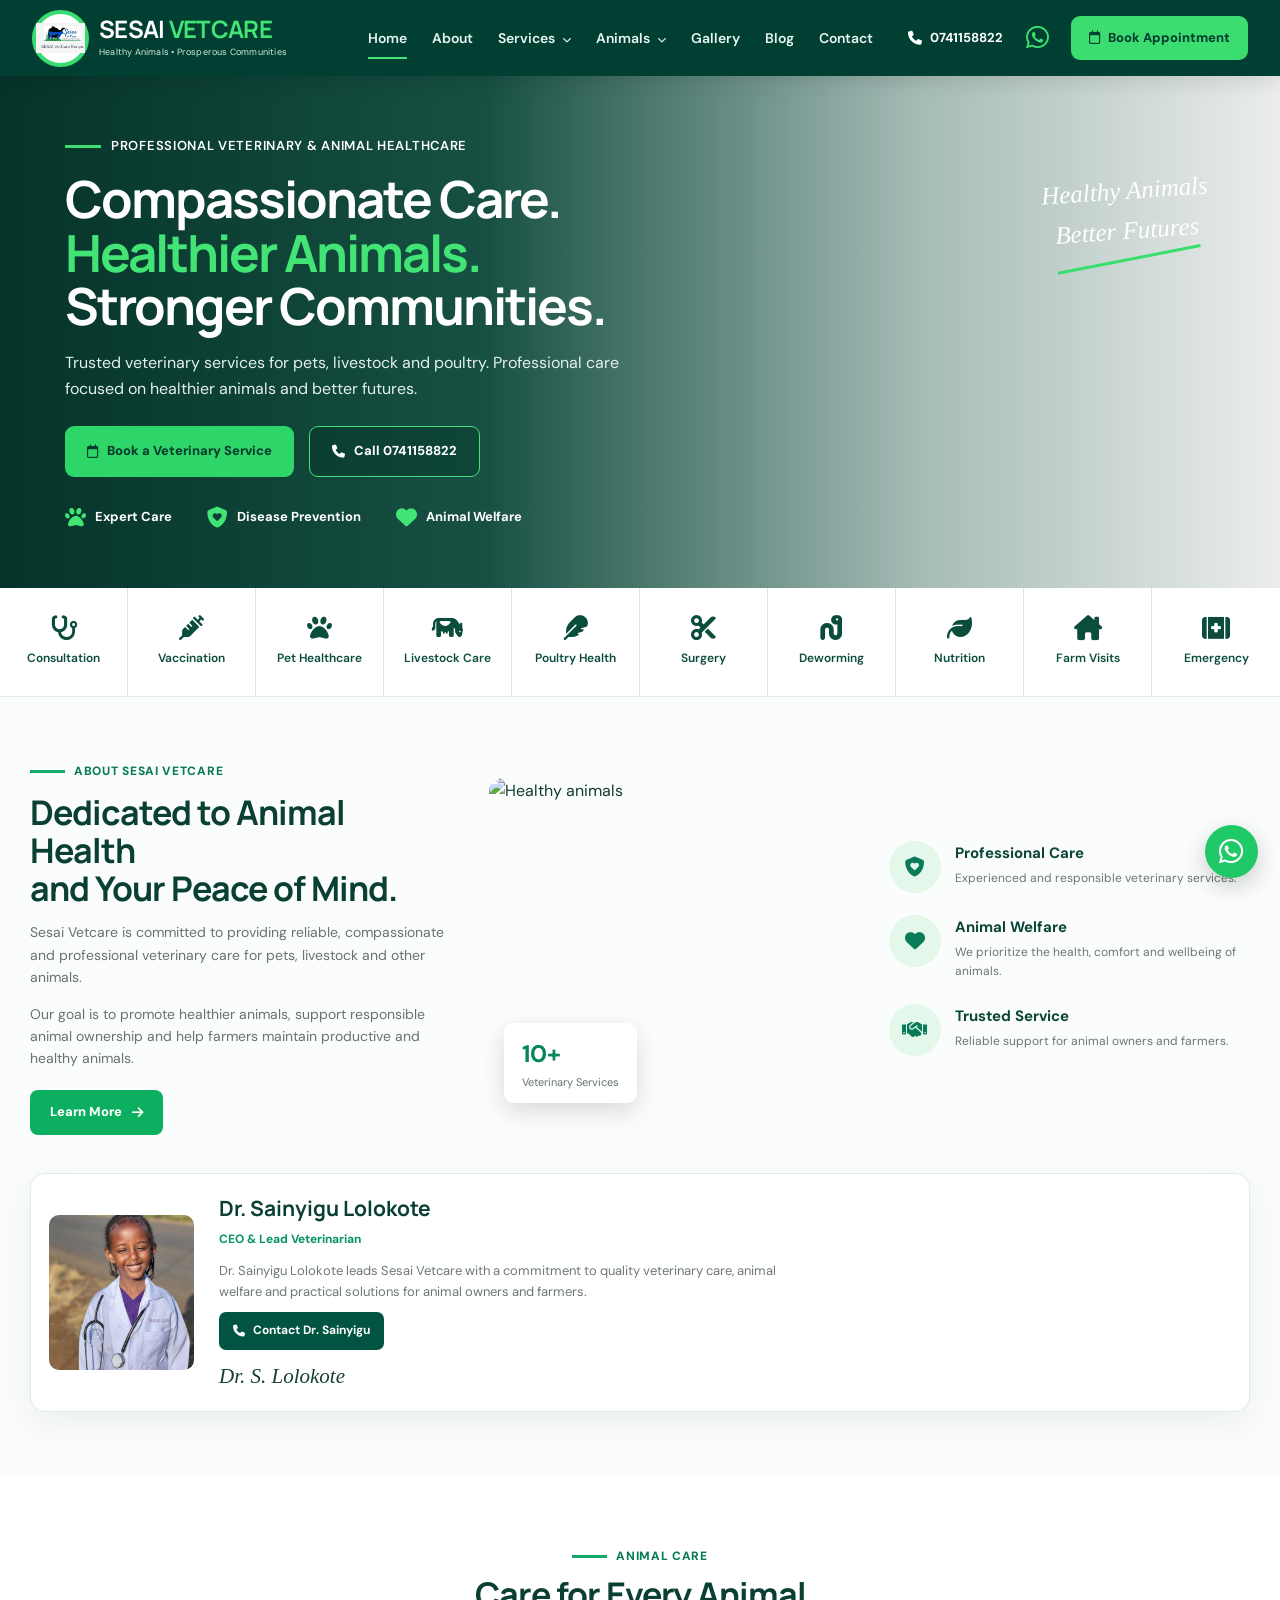
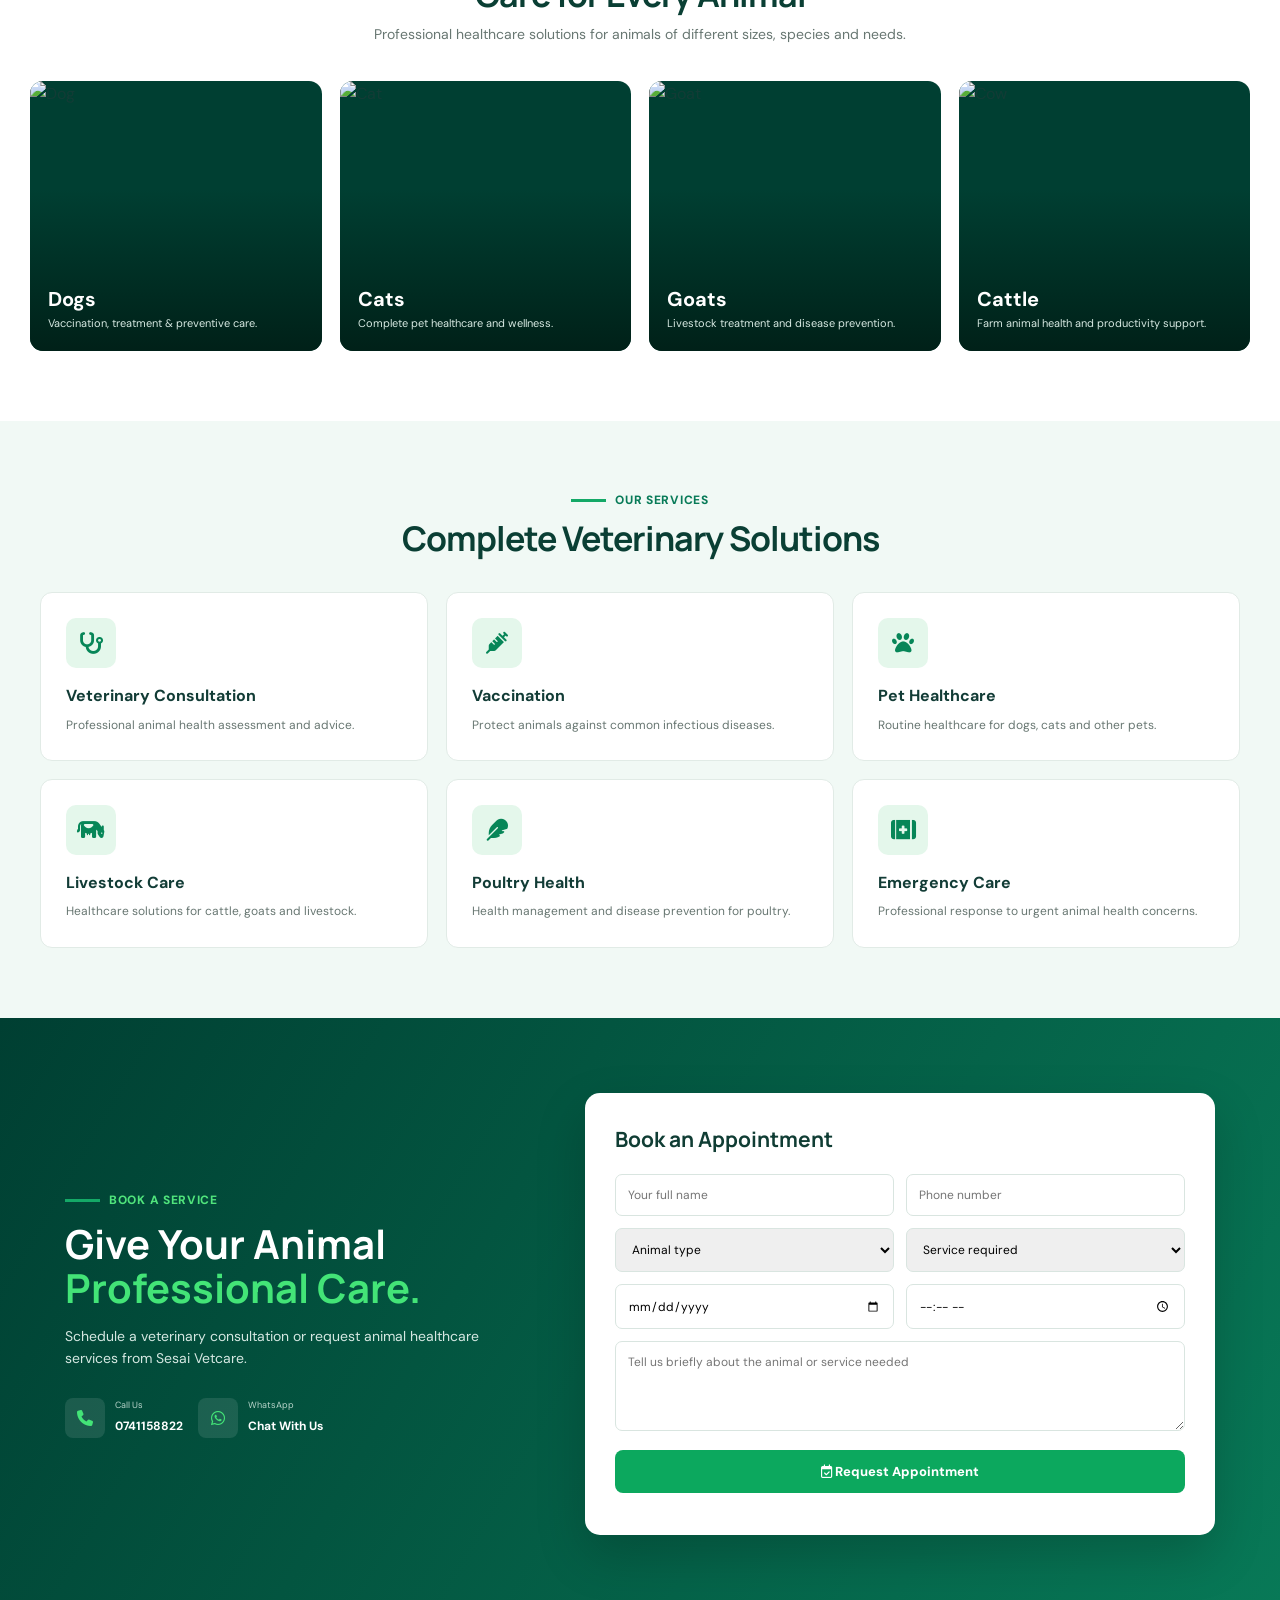
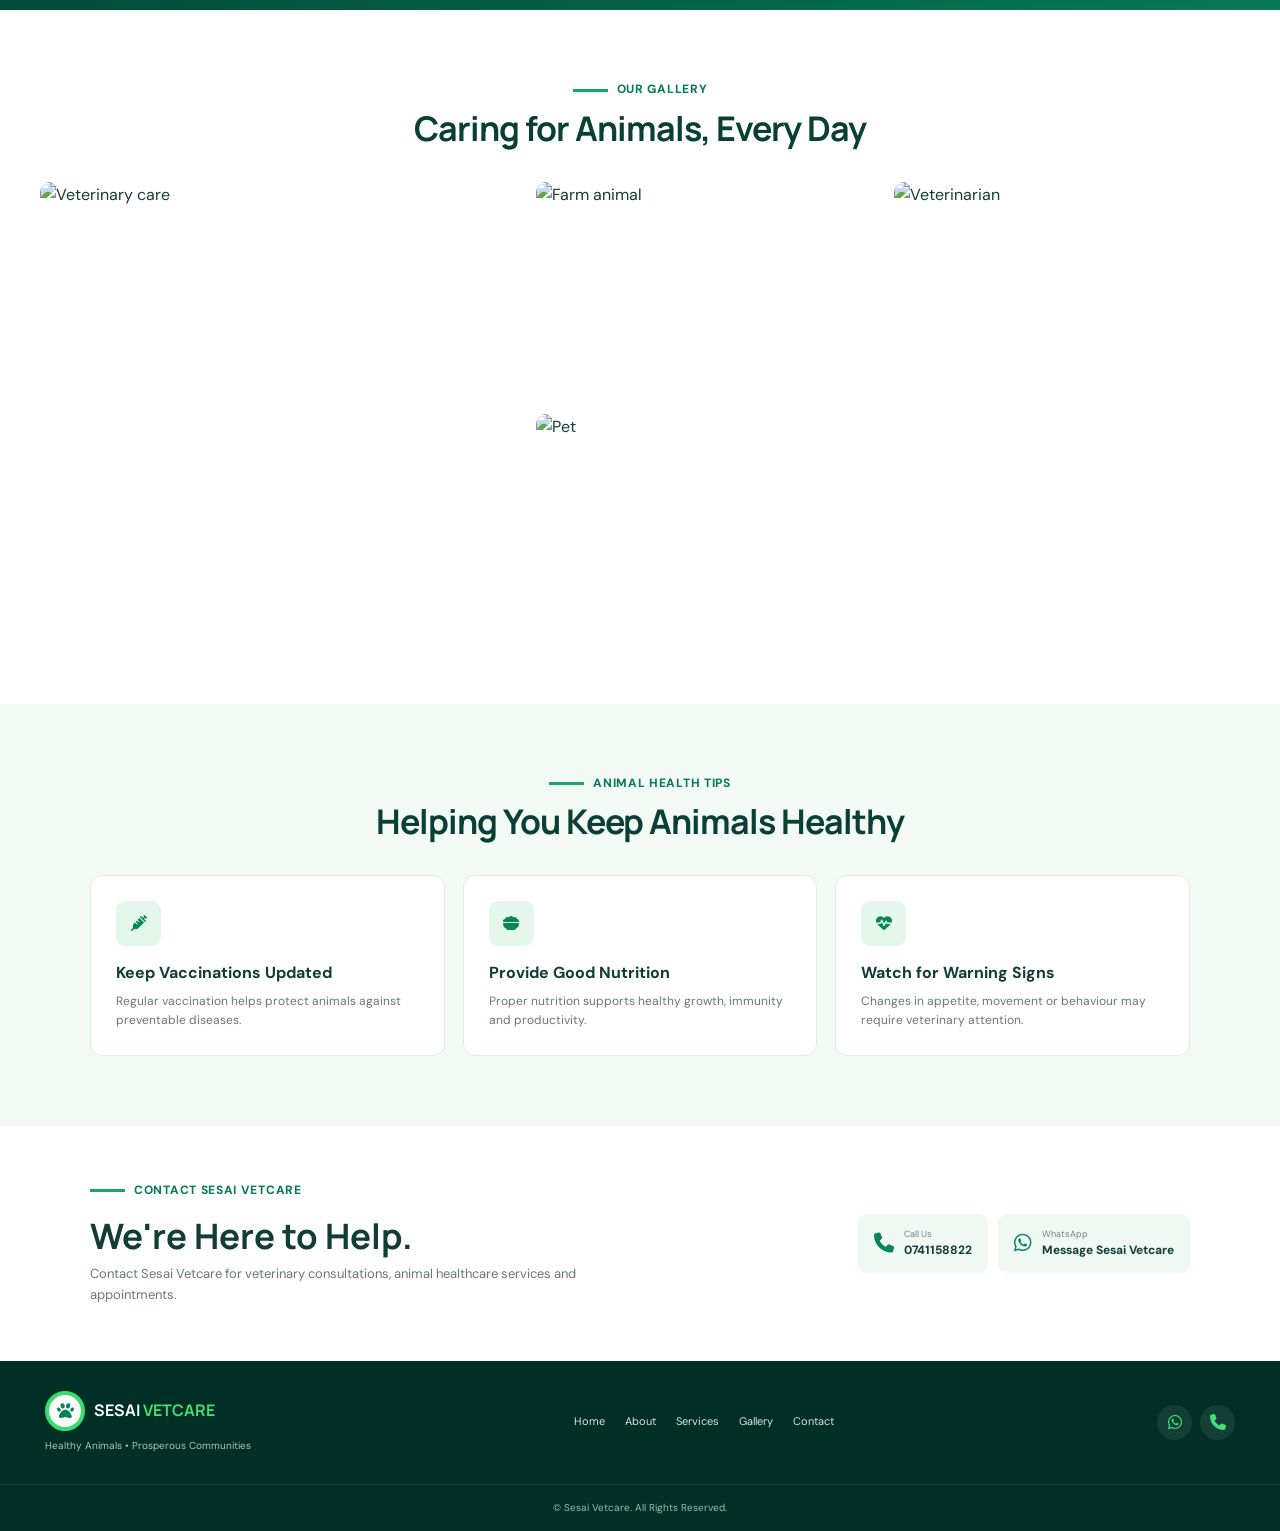
==== commit e8a3385a: "update the content" ====
--- a/index.html
+++ b/index.html
@@ -67,9 +67,9 @@
         <!-- RIGHT SIDE -->
         <div class="nav-actions">
 
-            <a href="tel:0799412039" class="nav-phone">
+            <a href="tel:0741158822" class="nav-phone">
                 <i class="fa-solid fa-phone"></i>
-                <span>0799412039</span>
+                <span>0741158822</span>
             </a>
 
             <a href="https://wa.me/254799412039"
@@ -130,9 +130,9 @@
                     Book a Veterinary Service
                 </a>
 
-                <a href="tel:0799412039" class="btn-outline">
+                <a href="tel:0741158822" class="btn-outline">
                     <i class="fa-solid fa-phone"></i>
-                    Call 0799412039
+                    Call 0741158822
                 </a>
 
             </div>
@@ -361,7 +361,7 @@
                     and practical solutions for animal owners and farmers.
                 </p>
 
-                <a href="tel:0799412039" class="ceo-contact">
+                <a href="tel:0741158822" class="ceo-contact">
                     <i class="fa-solid fa-phone"></i>
                     Contact Dr. Sainyigu
                 </a>
@@ -547,11 +547,11 @@
 
             <div class="contact-mini">
 
-                <a href="tel:0799412039">
+                <a href="tel:0741158822">
                     <i class="fa-solid fa-phone"></i>
                     <div>
                         <small>Call Us</small>
-                        <strong>0799412039</strong>
+                        <strong>0741158822</strong>
                     </div>
                 </a>
 
@@ -791,13 +791,13 @@
 
         <div class="contact-actions">
 
-            <a href="tel:0799412039" class="contact-btn">
+            <a href="tel:0741158822" class="contact-btn">
 
                 <i class="fa-solid fa-phone"></i>
 
                 <div>
                     <small>Call Us</small>
-                    <strong>0799412039</strong>
+                    <strong>0741158822</strong>
                 </div>
 
             </a>
@@ -867,7 +867,7 @@
                 <i class="fa-brands fa-whatsapp"></i>
             </a>
 
-            <a href="tel:0799412039">
+            <a href="tel:0741158822">
                 <i class="fa-solid fa-phone"></i>
             </a>
 
